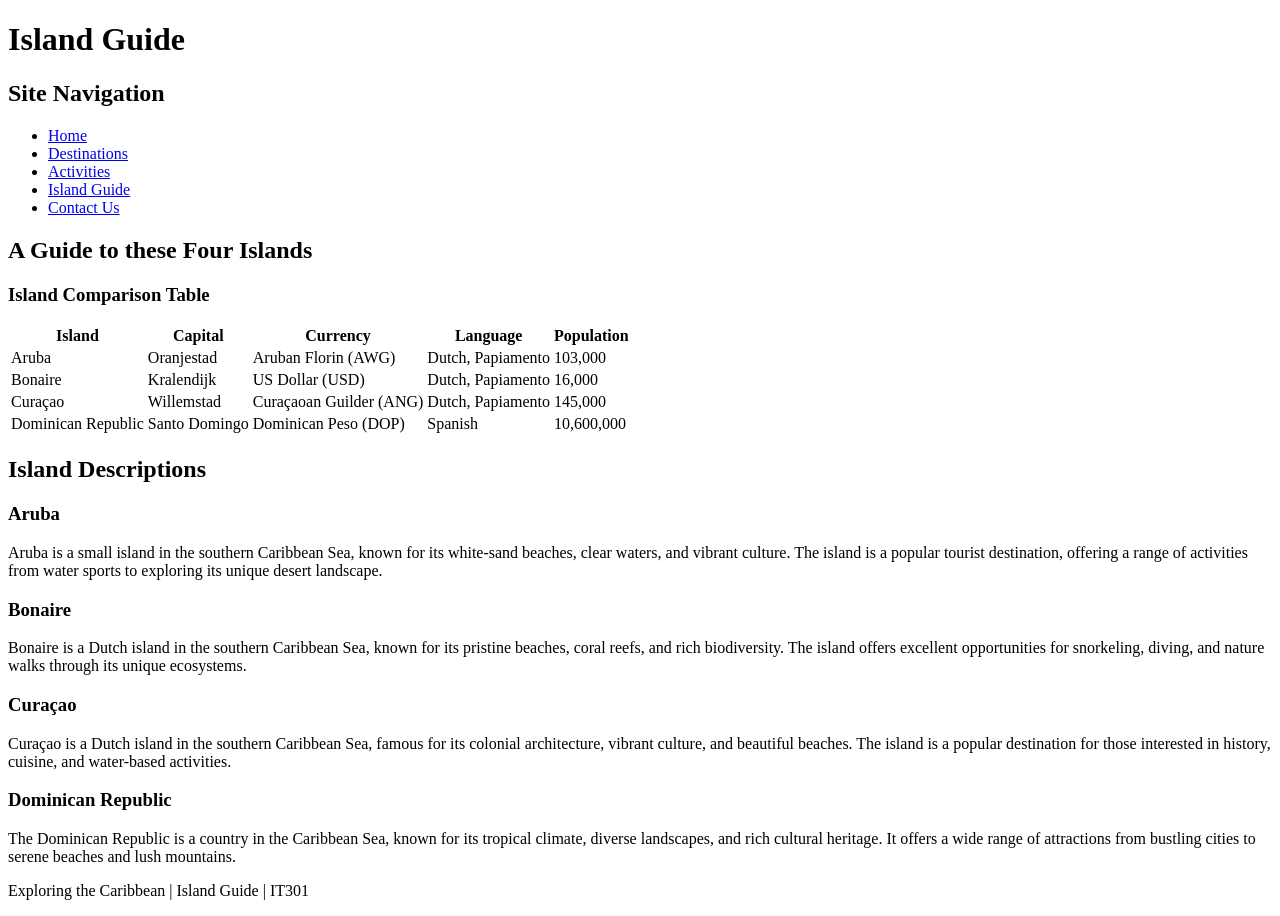
==== island-guide.html @ b04f9709 "Create island guide HTML file with island info This HTML file serves as a guide to four Caribbean is" ====
<!DOCTYPE html>
<html lang="en">
<head>
    <meta charset="UTF-8">
    <meta name="viewport" content="width=device-width, initial-scale=1.0">
    <title>Island Guide</title>
    <link rel="stylesheet" href="styles.css">
</head>
<body>
    <header>
        <h1>Island Guide</h1>
        <h2>Site Navigation</h2>
        <nav>
            <ul>
                <li><a href="index.html">Home</a></li>
                <li><a href="destinations.html">Destinations</a></li>
                <li><a href="activities.html">Activities</a></li>
                <li><a href="island-guide.html">Island Guide</a></li>
                <li><a href="contact.html">Contact Us</a></li>
            </ul>
        </nav>
    </header>
    <main>
        <h2>A Guide to these Four Islands</h2>
        <h3>Island Comparison Table</h3>
        <div class="table-container">
            <table>
                <thead>
                    <tr>
                        <th>Island</th>
                        <th>Capital</th>
                        <th>Currency</th>
                        <th>Language</th>
                        <th>Population</th>
                    </tr>
                </thead>
                <tbody>
                    <tr>
                        <td>Aruba</td>
                        <td>Oranjestad</td>
                        <td>Aruban Florin (AWG)</td>
                        <td>Dutch, Papiamento</td>
                        <td>103,000</td>
                    </tr>
                    <tr>
                        <td>Bonaire</td>
                        <td>Kralendijk</td>
                        <td>US Dollar (USD)</td>
                        <td>Dutch, Papiamento</td>
                        <td>16,000</td>
                    </tr>
                    <tr>
                        <td>Curaçao</td>
                        <td>Willemstad</td>
                        <td>Curaçaoan Guilder (ANG)</td>
                        <td>Dutch, Papiamento</td>
                        <td>145,000</td>
                    </tr>
                    <tr>
                        <td>Dominican Republic</td>
                        <td>Santo Domingo</td>
                        <td>Dominican Peso (DOP)</td>
                        <td>Spanish</td>
                        <td>10,600,000</td>
                    </tr>
                </tbody>
            </table>
        </div>

        <h2>Island Descriptions</h2>
        <div class="island-info">
            <h3>Aruba</h3>
            <p>Aruba is a small island in the southern Caribbean Sea, known for its white-sand beaches, clear waters, and vibrant culture. The island is a popular tourist destination, offering a range of activities from water sports to exploring its unique desert landscape.</p>
        </div>
        <div class="island-info">
            <h3>Bonaire</h3>
            <p>Bonaire is a Dutch island in the southern Caribbean Sea, known for its pristine beaches, coral reefs, and rich biodiversity. The island offers excellent opportunities for snorkeling, diving, and nature walks through its unique ecosystems.</p>
        </div>
        <div class="island-info">
            <h3>Curaçao</h3>
            <p>Curaçao is a Dutch island in the southern Caribbean Sea, famous for its colonial architecture, vibrant culture, and beautiful beaches. The island is a popular destination for those interested in history, cuisine, and water-based activities.</p>
        </div>
        <div class="island-info">
            <h3>Dominican Republic</h3>
            <p>The Dominican Republic is a country in the Caribbean Sea, known for its tropical climate, diverse landscapes, and rich cultural heritage. It offers a wide range of attractions from bustling cities to serene beaches and lush mountains.</p>
        </div>
    </main>
    <footer>
        <p>Exploring the Caribbean | Island Guide | IT301</p>
    </footer>
</body>
</html>
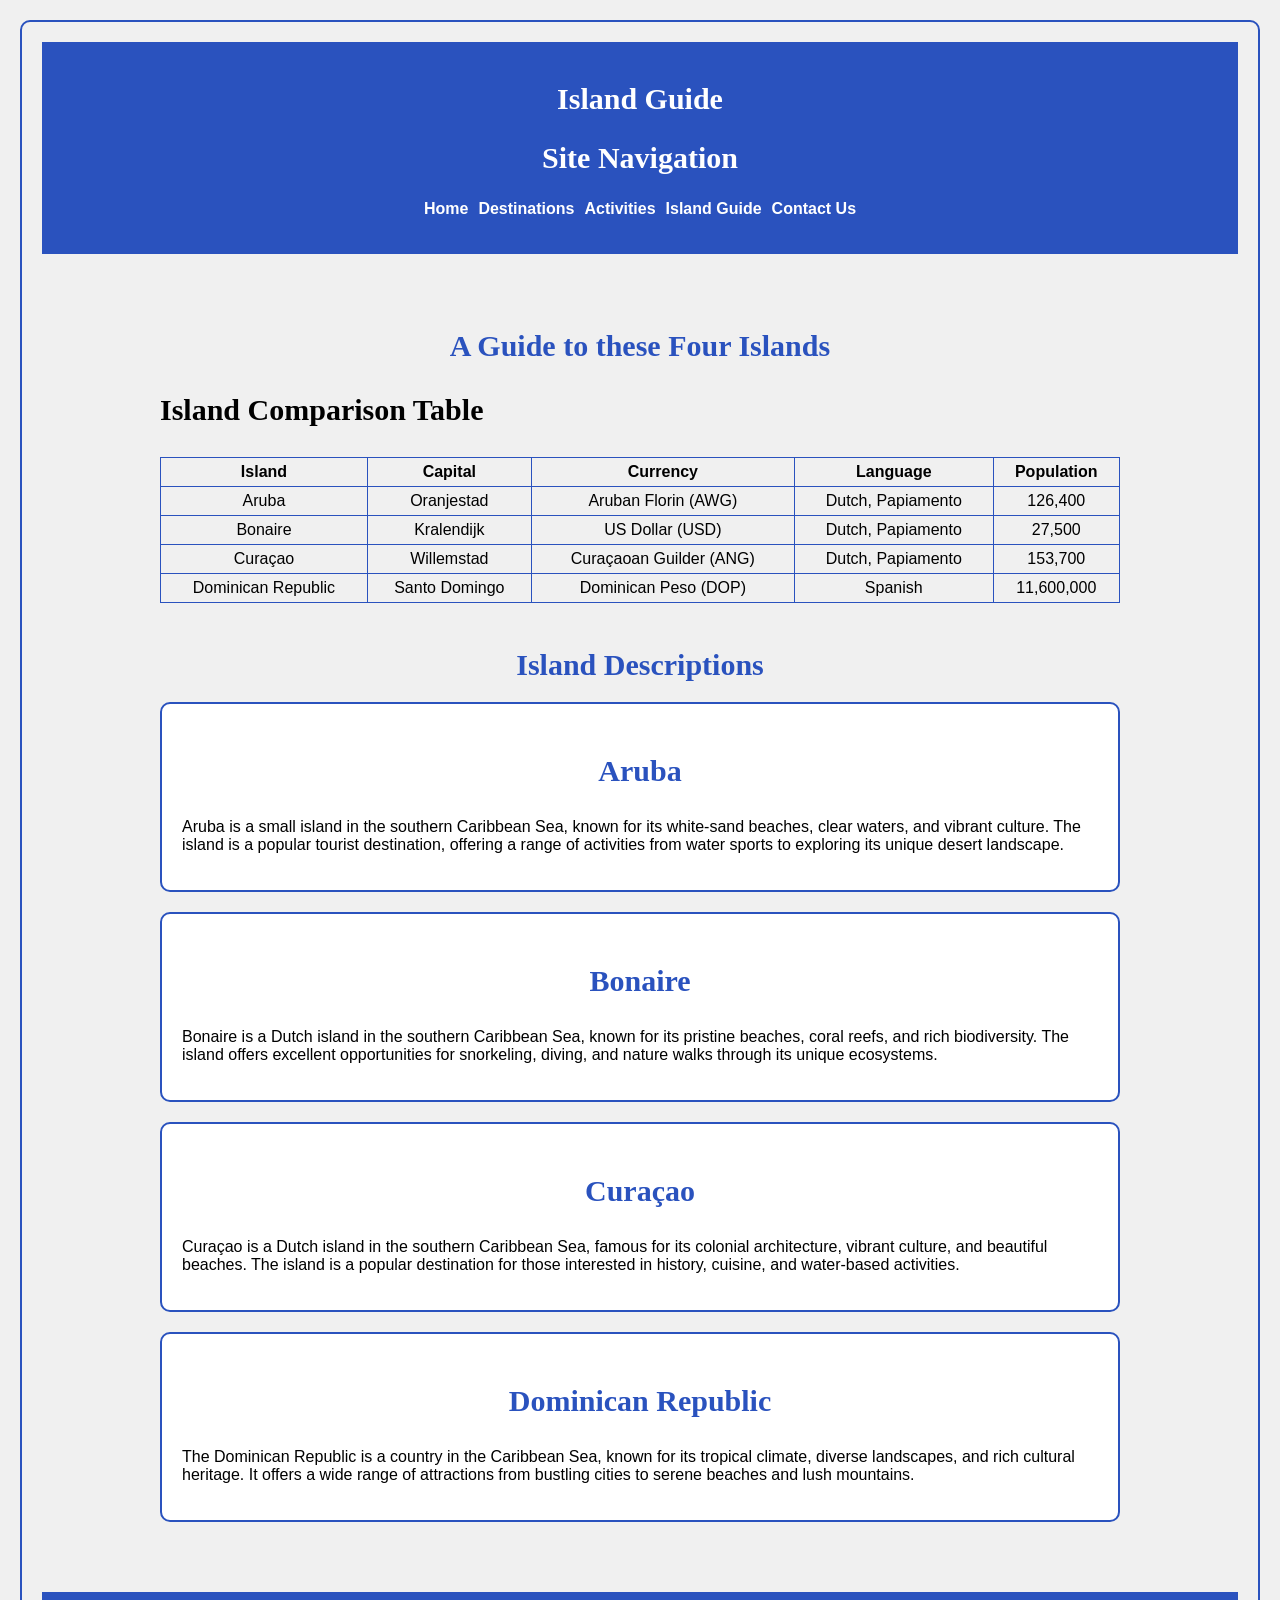
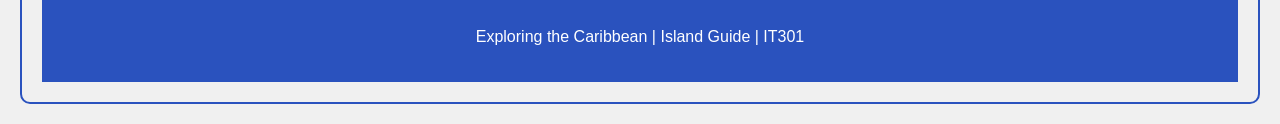
==== commit 0e613bc2: "Fix population data in island comparison table Updated population figures for the islands in the com" ====
--- a/island-guide.html
+++ b/island-guide.html
@@ -40,28 +40,28 @@
                         <td>Oranjestad</td>
                         <td>Aruban Florin (AWG)</td>
                         <td>Dutch, Papiamento</td>
-                        <td>103,000</td>
+                        <td>126,400</td>
                     </tr>
                     <tr>
                         <td>Bonaire</td>
                         <td>Kralendijk</td>
                         <td>US Dollar (USD)</td>
                         <td>Dutch, Papiamento</td>
-                        <td>16,000</td>
+                        <td>27,500</td>
                     </tr>
                     <tr>
                         <td>Curaçao</td>
                         <td>Willemstad</td>
                         <td>Curaçaoan Guilder (ANG)</td>
                         <td>Dutch, Papiamento</td>
-                        <td>145,000</td>
+                        <td>153,700</td>
                     </tr>
                     <tr>
                         <td>Dominican Republic</td>
                         <td>Santo Domingo</td>
                         <td>Dominican Peso (DOP)</td>
                         <td>Spanish</td>
-                        <td>10,600,000</td>
+                        <td>11,600,000</td>
                     </tr>
                 </tbody>
             </table>
--- a/styles.css
+++ b/styles.css
@@ -0,0 +1,256 @@
+/*Selects every element - helps with formatting and keeping items inside borders */
+* {
+    box-sizing: border-box;
+}
+
+/*Use Arial font - 20px margin outside - 20px padding inside*/
+body {
+    font-family: Arial, sans-serif;
+    background-color: #f0f0f0;
+    margin: 20px;
+    padding: 20px;
+    border: 2px solid #2a52be;
+    border-radius: 10px;
+}
+
+/*heading h1 will be white and centered*/
+body h1 {
+    color: white;
+    text-align: center;
+}
+
+/*heading h2 will be white and centered*/
+body h2 {
+    color: white;
+    text-align: center;
+}
+
+/*All heading will be in Times new Roman font and 30px font size*/
+h1, h2, h3 {
+    font-family: 'Times New Roman', Times, serif;
+    font-size: 30px;
+}
+
+/*links are blue and underlined*/
+a {
+    color: #2a52be;
+    text-decoration: underline;
+}
+
+/*Items within the header will be in a blue box with white text
+20px padding inside border - 20px margin at the bottom until next container*/
+header {
+    background-color: #2a52be;
+    color: white;
+    padding: 20px;
+    margin-bottom: 20px;
+}
+
+/*List displayed as flex container - no bullet points!*/
+nav ul {
+    display: flex;
+    justify-content: center;
+    flex-wrap: wrap;
+    gap: 10px;
+    padding: 0;
+    list-style: none;
+}
+
+/*text inside will be white and bold*/
+nav a {
+    color: white;
+    text-decoration: none;
+    font-weight: bold;
+}
+
+/*The main content of the website cannot exceed 1000px - margins are autofixed - 30px extra space at top/bottom 20px left/right*/
+main {
+    max-width: 1000px;
+    margin: auto;
+    padding: 30px 20px;
+}
+
+/*heading h2 inside main will be centered and blue with 20px of margin below it*/
+main h2 {
+    text-align: center;
+    color: #2a52be;
+    margin-bottom: 20px;
+}
+
+/*Styles "Explore the Caribbean" container on index.html - relative position keeps the element
+in a good flow spot for the document - 50px padding above/below 10px padding left/right - centered and white text with a blue background*/
+.home > section:first-child {
+    position: relative;
+    text-align: center;
+    color: white;
+    padding: 50px 10px;
+    background-color: #2a52be;
+}
+
+/*h2 heading with blue background needs white text*/
+.home > section:first-child h2 {
+    color: white;
+}
+
+/*Style destination cards in index.html and destinations.html - 20px gap between all elements - 20px of margin above*/
+.home > section:nth-child(2) {
+    display: flex;
+    flex-wrap: wrap;
+    justify-content: space-around;
+    gap: 20px;
+    margin-top: 20px;
+}
+
+/*headings take up entire row and are centered and blue*/
+.home > section:nth-child(2) > h2 {
+    width: 100%;
+    text-align: center;
+    color: #2a52be;
+}
+
+/*The individual destinations have their own containers with a small blue border and 20px of padding on the inside - rounded corners*/
+.destination {
+    background-color: white;
+    border: 2px solid #2a52be;
+    border-radius: 10px;
+    padding: 20px;
+}
+
+/*images take up whole row - rounded corners - 10px margin beneath image*/
+.destination img {
+    width: 100%;
+    height: auto;
+    border-radius: 10px;
+    margin-bottom: 10px;
+}
+
+/*h3 in destination class is blue and centered with 10px of margin beneath*/
+.destination h3 {
+    color: #2a52be;
+    margin-bottom: 10px;
+    text-align: center;
+}
+
+/*paragraphs in destination class have black text and are centered*/
+.destination p {
+    color: black;
+    text-align: center;
+}
+
+/*Display the destination containers in a 2x2 grid - 15px gap between each*/
+.destination-page {
+    display: grid;
+    grid-template-columns: repeat(2, 1fr);
+    gap: 15px;
+}
+
+/*Same layout and colors as destination containers*/
+.activity {
+    background-color: white;
+    border: 2px solid #2a52be;
+    border-radius: 10px;
+    padding: 20px;
+    margin-bottom: 20px;
+}
+
+/*h3 heading in activity class is blue and centered*/
+.activity h3 {
+    color: #2a52be;
+    text-align: center;
+}
+
+/*Format list & bullet points*/
+.activity ul {
+    padding-left: 25px;
+}
+
+/*able to scroll on table if it is bigger than the container can hold*/
+.table-container {
+    overflow-x: auto;
+}
+
+/*the table fills its containers and the borders of cells next to each other are combined to make 1 collective border*/
+table {
+    width: 100%;
+    border-collapse: collapse;
+    margin-bottom: 20px;
+}
+
+/*creating the table and centering the text*/
+th, td {
+    border: 1px solid #2a52be;
+    padding: 5px;
+    text-align: center;
+}
+
+/*same layout and colors as destination and activity containers*/
+.island-info {
+    background-color: white;
+    border: 2px solid #2a52be;
+    border-radius: 10px;
+    padding: 20px;
+    margin-bottom: 20px;
+}
+
+/*h3 header in island-info class is blue and centered*/
+.island-info h3 {
+    color: #2a52be;
+    text-align: center;
+}
+
+/*format lists in main*/
+main ul {
+    padding-left: 25px;
+}
+
+/*styling the form in contact.html with rounded 2px blue borders - 600px allows so the container does not get too wide*/
+form {
+    background-color: white;
+    border: 2px solid #2a52be;
+    border-radius: 10px;
+    padding: 20px;
+    max-width: 600px;
+    margin: auto;
+}
+
+/*Labels on form are displayed in block form and are blue with 5px of margin below*/
+form label {
+    display: block;
+    margin-bottom: 5px;
+    color: #2a52be;
+}
+
+/*building the button*/
+button {
+    background-color: #2a52be;
+    color: white;
+    padding: 10px;
+    border-radius: 5px;
+    cursor: pointer;
+}
+
+/*button turns green when hovered over*/
+button:hover {
+    background-color: green;
+}
+
+/*footer design*/
+footer {
+    background-color: #2a52be;
+    color: white;
+    padding: 20px;
+    text-align: center;
+    margin-top: 20px;
+}
+
+/*Media query for smaller screens*/
+@media (max-width: 600px) {
+    nav ul {
+        flex-direction: column;
+        align-items: center;
+        gap: 15px;
+    }
+    .destination-page {
+        grid-template-columns: 1fr;
+    }
+}
